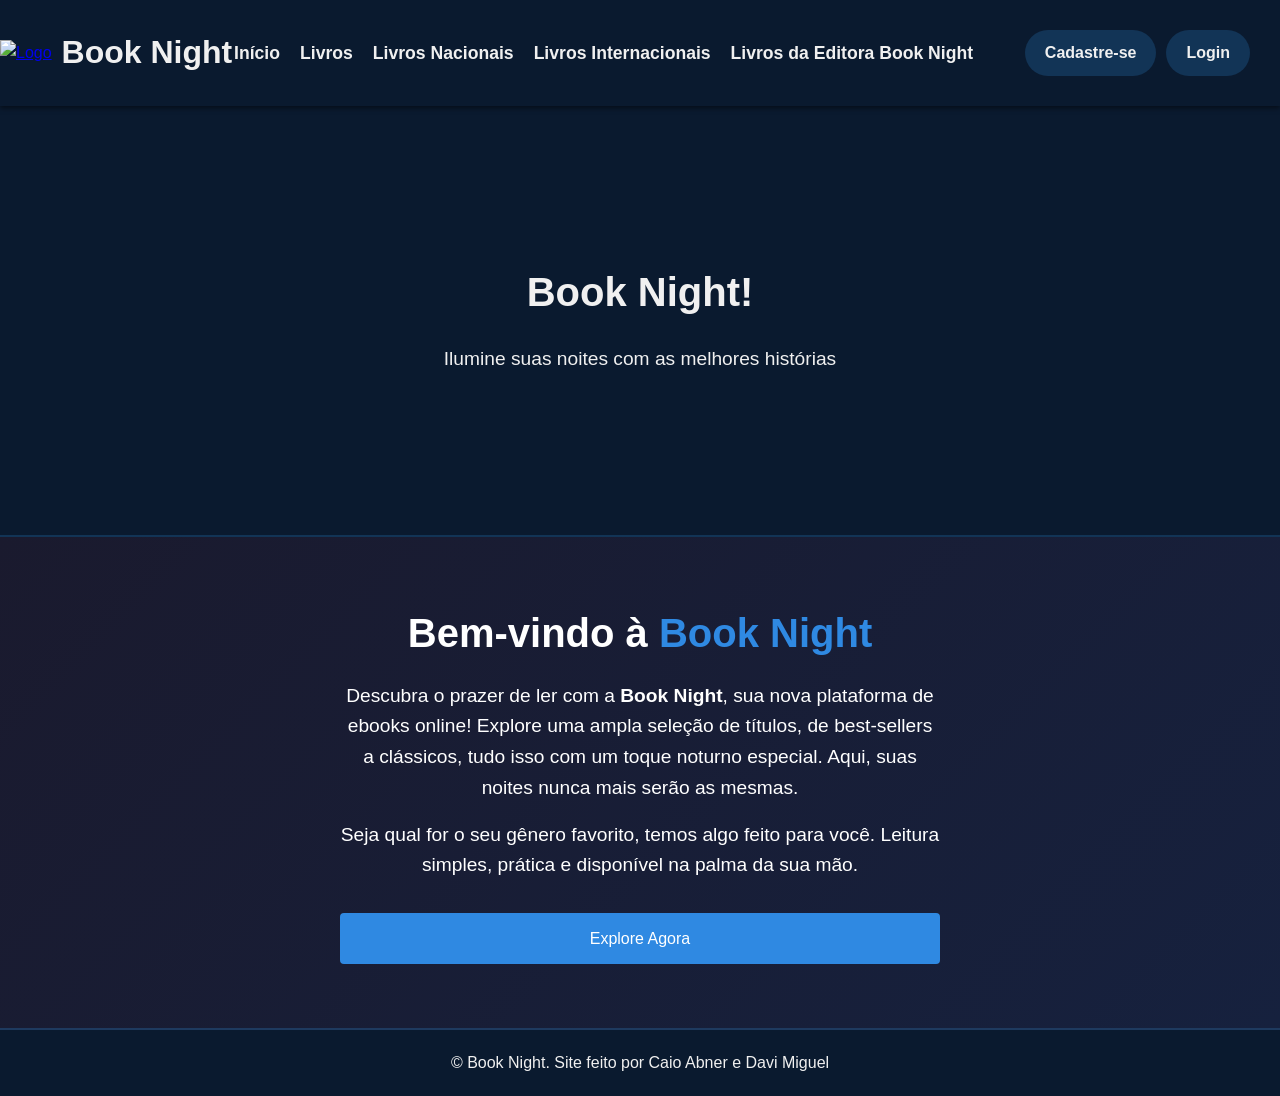
==== index.html @ 1123df74 "index layout updated" ====
<!DOCTYPE html>
<html lang="pt-BR">

<head>
    <meta charset="UTF-8">
    <meta name="viewport" content="width=device-width, initial-scale=1.0">
    <title>Book Night - Livros Online</title>
    <link rel="stylesheet" href="style.css">


</head>

<body>

    <header>
        <div class="logo">
            <a href="index.html"><img src="logo2.png" alt="Logo"></a>

            <h1>Book Night</h1>
        </div>
        <nav>
            <ul>
                <li><a href="index.html">Início</a></li>
                <li><a href="livros.html">Livros</a></li>
                <li><a href="nacional.html">Livros Nacionais</a></li>
                <li><a href="internacional.html">Livros Internacionais</a></li>
                <li><a href="booknight.html">Livros da Editora Book Night</a></li>
                <li></li>
            </ul>
        </nav>

        <div class="login">
            <a id="cadastroLink" class="palavras" href="cadastro.html">Cadastre-se</a>
            <a id="loginLink" class="palavras" href="login.html">Login</a>
            <a id="carrinhoLink" href="carrinho.html" style="display: none;"><img src="carrinho.png" alt="Carrinho"></a>
            <a id="logoutLink" href="#" style="display: none;" onclick="realizarLogout()">Logout</a>
        </div>

    </header>

    <section id="inicio" class="fds">
        <h2>Book Night!</h2>
        <p>
            Ilumine suas noites com as melhores histórias
        </p>
    </section>
    <section id="about" class="apresentação">
        <div class="container">
            <div class="texto" style="text-align: center; display: flex; flex-direction: column;">
                <h1>Bem-vindo à <span>Book Night</span></h1>
                <p>
                    Descubra o prazer de ler com a <strong>Book Night</strong>, sua nova plataforma de ebooks online!
                    Explore uma ampla seleção de títulos, de best-sellers a clássicos, tudo isso com um toque noturno
                    especial. Aqui, suas noites nunca mais serão as mesmas.
                </p>
                <p>
                    Seja qual for o seu gênero favorito, temos algo feito para você. Leitura simples, prática e
                    disponível
                    na palma da sua mão.
                </p>
                <a href="livros.html" class="BUTAO">Explore Agora</a>
            </div>
        </div>
    </section>

    <footer>
        <p>&copy; Book Night. Site feito por Caio Abner e Davi Miguel</p>
    </footer>

    <script src="scriptbotoes.js"></script>

</body>

</html>
---- style.css ----
* {
    margin: 0;
    padding: 0;
    box-sizing: border-box;
}

body {
    font-family: Arial, sans-serif;
    background-color: #000000;
    color: #F0F0F0;
    line-height: 1.6;
    min-height: 100vh;
    display: flex;
    flex-direction: column;

}

header {
    width: 100%;
    position: fixed;
    top: 0;
    left: 0;
    display: flex;
    justify-content: space-between;
    align-items: center;
    background: #0A1A2F;
    box-shadow: 0px 2px 5px rgba(0, 0, 0, 0.5);
    color: #F0F0F0;
}

.logo {
    display: flex;
    align-items: center;
}

.logo img {
    object-fit: cover;
    width: 150px;
    height: auto;
    margin-right: 10px;
}

nav ul {
    list-style: none;
    display: flex;
    gap: 20px;
}

nav a {
    color: #F0F0F0;
    text-decoration: none;
    font-size: 1.1em;
    font-weight: bold;
    transition: color 0.3s;
}

nav a:hover {
    color: #F0F0F0;
}

.login {
    display: flex;
    gap: 10px;
    padding: 30px;

}

.login img {

    width: 40px;
    height: auto;
    margin-right: 0px;
}

.login a {
    padding: 10px 20px;
    background-color: #123456;
    color: #F0F0F0;
    border-radius: 50px;
    text-decoration: none;
    font-weight: bold;
    transition: background-color 0.3s;

}


.login a:hover {
    background-color: #1E3A5F;
}

.fds {
    text-align: center;
    padding: 160px 20px;
    background-color: #0A1A2F;
    color: #F0F0F0;
    margin-top: 100px;
    border-bottom: 2px solid #123456;

}

.fds h2 {
    font-size: 2.5em;
    margin-bottom: 20px;
}

.fds p {
    font-size: 1.2em;
}

.apresentação {
    background: linear-gradient(135deg, #1a1a2e, #16213e);
    color: #ffffff;
    padding: 4rem 2rem;
}

.container {
    display: flex;
    align-items: center;
    justify-content: center;
    flex-wrap: wrap;
}

.texto {
    max-width: 600px;
}

.texto h1 {
    font-size: 2.5rem;
    margin-bottom: 1rem;
}

.texto h1 span {
    color: #2f89e2;
}

.texto p {
    font-size: 1.2rem;
    margin-bottom: 1rem;
    line-height: 1.6;
}

.BUTAO {
    display: inline-block;
    margin-top: 1rem;
    padding: 0.8rem 1.5rem;
    background: #2f89e2;
    color: #ffffff;
    font-size: 1rem;
    text-decoration: none;
    border-radius: 4px;
    transition: background 0.3s ease;
}

.BUTAO:hover {
    background: #123456;
}

.cursos {
    padding: 60px 20px;
    text-align: center;
    background-color: #000000;
    color: #F0F0F0;
}

.cursos h2 {
    font-size: 2.5em;
    margin-bottom: 30px;
    color: #1E90FF;
    letter-spacing: 2px;

}

.listaCursos {
    display: flex;
    justify-content: center;
    gap: 20px;
    flex-wrap: wrap;
    max-width: 1200px;
    margin: 0 auto;
}

.curso1 {
    background-color: #123456;
    color: #F0F0F0;
    padding: 20px;
    border-radius: 10px;
    width: 280px;
    text-align: center;
    transition: transform 0.3s, box-shadow 0.3s;
}


.curso1 h3 {
    margin-bottom: 15px;
    font-size: 1.5em;
    color: #1E90FF;
}

.curso1 p {
    font-size: 1em;
    line-height: 1.5;
    margin-bottom: 20px;
}

.curso1 button {
    background-color: #1E3A5F;
    color: #F0F0F0;
    padding: 10px 20px;
    border: none;
    border-radius: 5px;
    cursor: pointer;
    transition: background-color 0.3s, transform 0.2s;
    font-weight: bold;
    font-size: 1em;
}

.curso1 button:hover {
    background-color: #1E90FF;

}

.formulario {
    display: flex;
    justify-content: center;
    align-items: center;
    min-height: 100vh;

}

.logar {
    background-color: rgba(51, 51, 51, 0.8);
    /* Fundo transparente ta bugado*/
    color: #fff;
    padding: 30px;
    border-radius: 40px;
    box-shadow: 0px 4px 8px rgba(0, 0, 0, 0.3);
    text-align: center;
    width: 300px;
    margin-top: 100px;

}

.logar h2 {
    margin-bottom: 20px;
}

.logar label {
    display: block;
    text-align: left;
    margin-bottom: 5px;
    font-weight: bold;
}

.logar input {
    width: 100%;
    padding: 10px;
    margin-bottom: 15px;
    border-radius: 4px;
    border: none;
}

.logar button {
    width: 100%;
    padding: 10px;
    background-color: #123456;
    color: #fff;
    border: none;
    border-radius: 4px;
    font-size: 1em;
    font-weight: bold;
    cursor: pointer;
    transition: background-color 0.3s;
}

.logar a {
    color: #1E90FF;
}

.logar p {

    width: 100%;
    padding: 10px;
    background-color: #123456;
    color: #fff;
    border: none;
    border-radius: 4px;
    font-size: 1em;
    font-weight: bold;
    cursor: pointer;
    margin-top: 5px;
    transition: background-color 0.3s;
}

.logar button:hover {
    background-color: #1E90FF;
}

.logar a:hover {
    background-color: #123456;
}







footer {
    background-color: #0A1A2F;
    padding: 20px;
    text-align: center;
    color: #F0F0F0;
    border-top: 2px solid #1E3A5F;
    margin-top: auto;
    width: 100%;
}
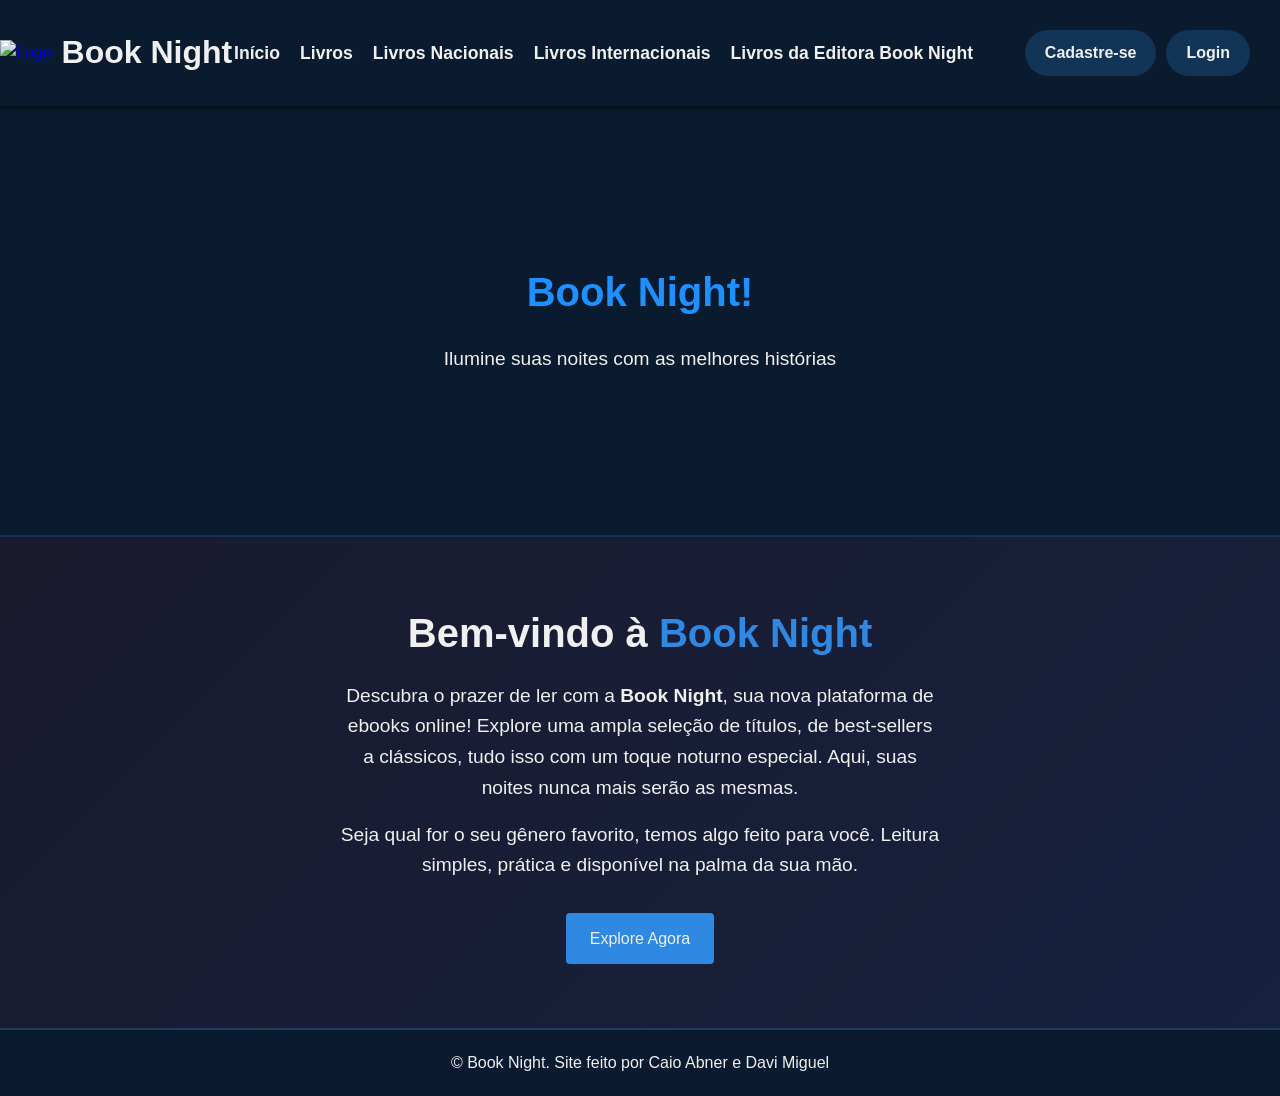
==== commit 5da7523b: "layout update" ====
--- a/index.html
+++ b/index.html
@@ -46,7 +46,7 @@
     </section>
     <section id="about" class="apresentação">
         <div class="container">
-            <div class="texto" style="text-align: center; display: flex; flex-direction: column;">
+            <div class="texto" style="text-align: center;">
                 <h1>Bem-vindo à <span>Book Night</span></h1>
                 <p>
                     Descubra o prazer de ler com a <strong>Book Night</strong>, sua nova plataforma de ebooks online!
--- a/style.css
+++ b/style.css
@@ -28,6 +28,7 @@
     color: #F0F0F0;
 }
 
+
 .logo {
     display: flex;
     align-items: center;
@@ -46,6 +47,8 @@
     gap: 20px;
 }
 
+
+
 nav a {
     color: #F0F0F0;
     text-decoration: none;
@@ -55,7 +58,7 @@
 }
 
 nav a:hover {
-    color: #F0F0F0;
+    color: #2f89e2;
 }
 
 .login {
@@ -79,28 +82,37 @@
     border-radius: 50px;
     text-decoration: none;
     font-weight: bold;
-    transition: background-color 0.3s;
+
 
 }
 
 
 .login a:hover {
     background-color: #1E3A5F;
+
 }
 
 .fds {
     text-align: center;
     padding: 160px 20px;
     background-color: #0A1A2F;
+    background-image: url('ler2.jpg');
+    /* Substitua por seu caminho de imagem */
+    background-size: cover;
+    /* Faz com que a imagem cubra toda a área */
+    background-position: center;
+    /* Centraliza a imagem */
     color: #F0F0F0;
     margin-top: 100px;
     border-bottom: 2px solid #123456;
 
 }
+
 
 .fds h2 {
     font-size: 2.5em;
     margin-bottom: 20px;
+    color: #1E90FF;
 }
 
 .fds p {
@@ -109,7 +121,7 @@
 
 .apresentação {
     background: linear-gradient(135deg, #1a1a2e, #16213e);
-    color: #ffffff;
+    color: #F0F0F0;
     padding: 4rem 2rem;
 }
 
@@ -144,7 +156,7 @@
     margin-top: 1rem;
     padding: 0.8rem 1.5rem;
     background: #2f89e2;
-    color: #ffffff;
+    color: #F0F0F0;
     font-size: 1rem;
     text-decoration: none;
     border-radius: 4px;
@@ -165,7 +177,9 @@
 .cursos h2 {
     font-size: 2.5em;
     margin-bottom: 30px;
-    color: #1E90FF;
+    color: #F0F0F0;
+    background-color: #123456;
+    border-radius: 50px;
     letter-spacing: 2px;
 
 }
@@ -227,13 +241,68 @@
 
 }
 
+
+
+
+.listaCursos {
+    display: grid;
+    grid-template-columns: repeat(3, 1fr);
+    /* 3 colunas */
+    grid-auto-rows: auto;
+    /* Altura automática para as linhas */
+    gap: 20px;
+    /* Espaçamento entre os livros */
+    max-width: 1200px;
+    /* Largura máxima da lista */
+    margin: 0 auto;
+    /* Centraliza o contêiner */
+    padding: 20px;
+    justify-content: center;
+}
+
+.livro {
+    background-color: #123456;
+    color: #F0F0F0;
+    padding: 20px;
+    border-radius: 10px;
+    text-align: center;
+    transition: transform 0.3s, box-shadow 0.3s;
+    height: auto;
+}
+
+.livro h3 {
+    font-size: 1.2em;
+    margin-bottom: 10px;
+}
+
+.livro p {
+    font-size: 1em;
+    margin-bottom: 15px;
+}
+
+.livro button {
+    background-color: #1E3A5F;
+    color: F0F0F0;
+    padding: 10px;
+    border: none;
+    border-radius: 5px;
+    cursor: pointer;
+    transition: background-color 0.3s ease;
+}
+
+.livro button:hover {
+    background-color: #1E90FF;
+}
+
+
+
 .logar {
-    background-color: rgba(51, 51, 51, 0.8);
+    background-color: rgba(30, 58, 95, 0.4);
     /* Fundo transparente ta bugado*/
-    color: #fff;
+    color: #F0F0F0;
     padding: 30px;
     border-radius: 40px;
-    box-shadow: 0px 4px 8px rgba(0, 0, 0, 0.3);
+
     text-align: center;
     width: 300px;
     margin-top: 100px;
@@ -263,7 +332,7 @@
     width: 100%;
     padding: 10px;
     background-color: #123456;
-    color: #fff;
+    color: #F0F0F0;
     border: none;
     border-radius: 4px;
     font-size: 1em;
@@ -277,11 +346,10 @@
 }
 
 .logar p {
-
     width: 100%;
     padding: 10px;
     background-color: #123456;
-    color: #fff;
+    color: #F0F0F0;
     border: none;
     border-radius: 4px;
     font-size: 1em;
@@ -299,11 +367,78 @@
     background-color: #123456;
 }
 
-
-
-
-
-
+.cadaslogin {
+    background-image: url('céu.jpg');
+    background-size: cover;
+    background-position: center;
+    background-attachment: fixed;
+    min-height: 100vh;
+    display: flex;
+    justify-content: center;
+    align-items: center;
+}
+
+
+section#livros {
+    padding: 400px;
+    background-color: #0A1A2F;
+    border-radius: 8px;
+    background-image: url('rain.jpg');
+    background-repeat: no-repeat;
+    background-size: cover;
+    background-position: center;
+}
+
+
+/* eu acho q deve ter uns 3 seletor por id nesse codigo xd */
+.listaCursos {
+    list-style: none;
+    padding: 0;
+    margin: 0;
+}
+
+
+.livro {
+    background-color: #1E3A5F;
+    margin: 15px 0;
+    padding: 15px;
+    border-radius: 5px;
+    transition: background-color 0.3s ease;
+}
+
+.livro:hover {
+    background-color: #A3BED4;
+}
+
+.livro h3 {
+    font-size: 1.5em;
+    color: #F0F0F0;
+    margin: 0 0 10px 0;
+}
+
+.livro p {
+    font-size: 1em;
+    color: #F0F0F0;
+    margin: 5px 0;
+}
+
+.livro button {
+    padding: 8px 16px;
+    background-color: #1E90FF;
+    color: #F0F0F0;
+    border: none;
+    border-radius: 5px;
+    cursor: pointer;
+}
+
+.livro button:hover {
+    background-color: #1E3A5F;
+}
+
+.listaCursos {
+    max-width: 800px;
+    margin: 0 auto;
+}
 
 footer {
     background-color: #0A1A2F;
@@ -313,4 +448,83 @@
     border-top: 2px solid #1E3A5F;
     margin-top: auto;
     width: 100%;
+}
+
+
+
+.carrinho {
+    background-color: #0A1A2F;
+    color: #F0F0F0;
+    padding: 30px;
+    border-radius: 10px;
+    box-shadow: 0 2px 5px rgba(0, 0, 0, 0.5);
+    max-width: 800px;
+    margin: 0 auto;
+}
+
+
+.carrinho h2 {
+    font-size: 2rem;
+    color: #1E90FF;
+    margin-bottom: 20px;
+    text-align: center;
+}
+
+
+#listaCarrinho {
+    margin-bottom: 20px;
+    padding: 10px;
+    background-color: #123456;
+    border-radius: 5px;
+    overflow: auto;
+}
+
+
+.total {
+    margin-top: 20px;
+    text-align: center;
+}
+
+.total h3 {
+    font-size: 1.5rem;
+    color: #A3BED4;
+}
+
+button.finalizar {
+    display: block;
+    width: 100%;
+    padding: 15px;
+    font-size: 1.2rem;
+    font-weight: bold;
+    color: #F0F0F0;
+    background-color: #1E3A5F;
+    border: none;
+    border-radius: 5px;
+    cursor: pointer;
+    transition: background-color 0.3s, transform 0.2s;
+    text-transform: uppercase;
+}
+
+button.finalizar:hover {
+    background-color: #1E90FF;
+    transform: scale(1.05);
+}
+
+hr#linhazinha {
+    border: none;
+    border-top: 2px solid #123456;
+    margin: 20px 0;
+}
+
+
+
+a.palavras {
+    color: #F0F0F0;
+    font-weight: bold;
+    text-decoration: none;
+    transition: color 0.3s;
+}
+
+a.palavras:hover {
+    color: #1E90FF;
 }
